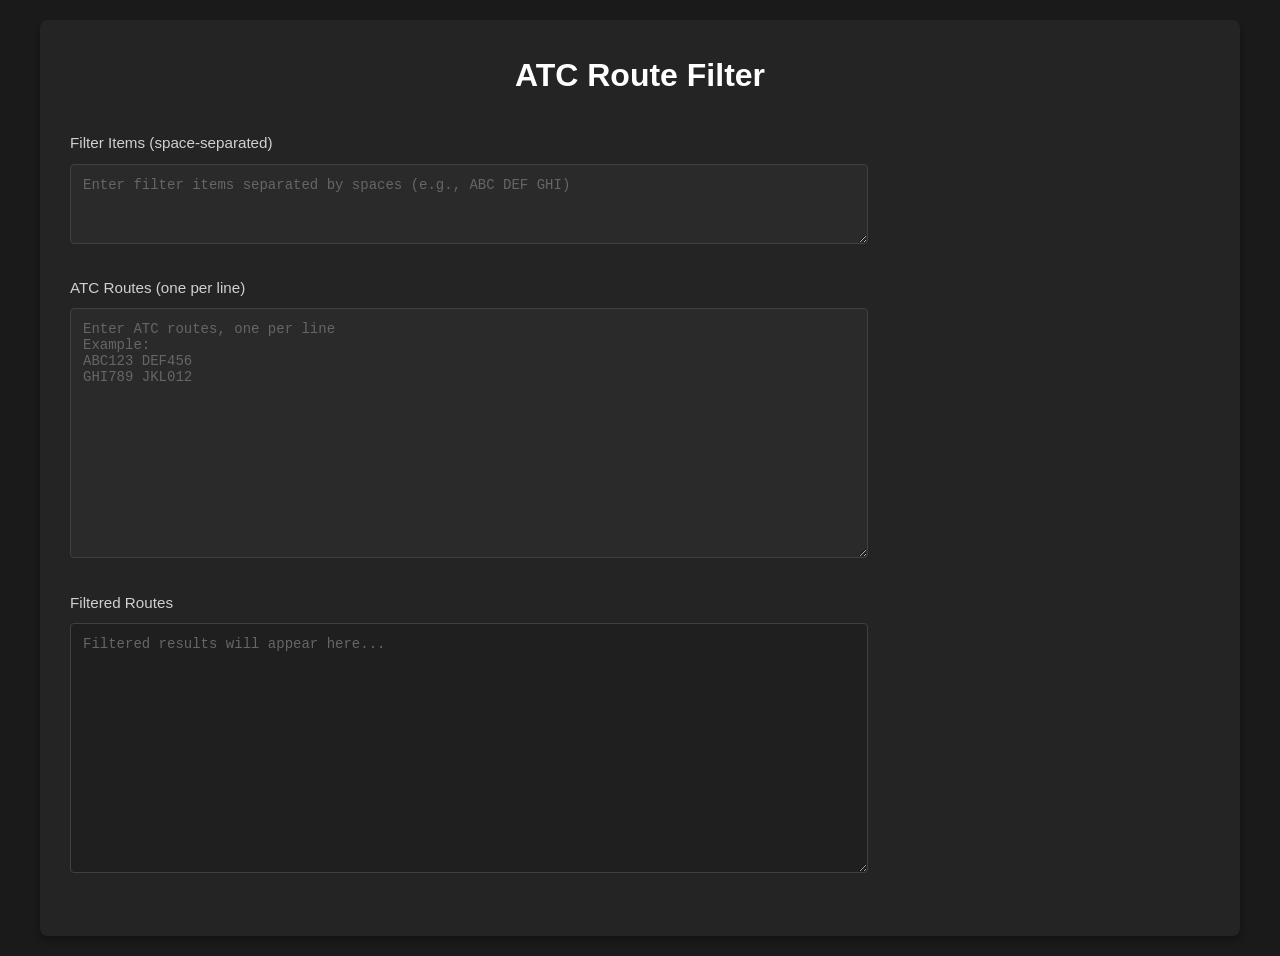
==== routes.html @ 53eb927a "Add HTML structure for ATC Route Filter This file contains the HTML structure for an ATC Route Filte" ====
<!DOCTYPE html>
<html lang="en">
<head>
  <meta charset="UTF-8">
  <meta name="viewport" content="width=device-width, initial-scale=1.0">
  <title>ATC Route Filter</title>
  <style>
    * {
      margin: 0;
      padding: 0;
      box-sizing: border-box;
    }

    body {
      font-family: -apple-system, BlinkMacSystemFont, 'Segoe UI', Roboto, Oxygen, Ubuntu, Cantarell, sans-serif;
      background-color: #1a1a1a;
      color: #e0e0e0;
      line-height: 1.6;
      padding: 20px;
      min-height: 100vh;
    }

    .container {
      max-width: 1200px;
      margin: 0 auto;
      padding: 30px;
      background-color: #242424;
      border-radius: 8px;
      box-shadow: 0 4px 6px rgba(0, 0, 0, 0.3);
    }

    h1 {
      color: #ffffff;
      margin-bottom: 30px;
      text-align: center;
      font-size: 2em;
      font-weight: 600;
    }

    .form-group {
      margin-bottom: 25px;
    }

    label {
      display: block;
      margin-bottom: 8px;
      color: #d0d0d0;
      font-weight: 500;
      font-size: 0.95em;
    }

    textarea {
      width: 70%;
      padding: 12px;
      background-color: #2a2a2a;
      color: #e0e0e0;
      border: 1px solid #404040;
      border-radius: 4px;
      font-family: 'Courier New', monospace;
      font-size: 14px;
      resize: vertical;
      transition: border-color 0.2s ease, box-shadow 0.2s ease;
    }

    textarea:focus {
      outline: none;
      border-color: #5a9;
      box-shadow: 0 0 0 3px rgba(85, 170, 153, 0.1);
    }

    textarea[readonly] {
      background-color: #1f1f1f;
      cursor: default;
    }

    textarea[readonly]:focus {
      border-color: #404040;
      box-shadow: none;
    }

    #filterItems {
      height: 80px;
      min-height: 80px;
    }

    #routes {
      height: 250px;
      min-height: 250px;
    }

    #filteredResults {
      height: 250px;
      min-height: 250px;
    }

    .result-count {
      margin-top: 8px;
      font-size: 0.85em;
      color: #999;
      font-style: italic;
    }

    ::placeholder {
      color: #666;
      opacity: 1;
    }

    ::-webkit-scrollbar {
      width: 10px;
    }

    ::-webkit-scrollbar-track {
      background: #1a1a1a;
    }

    ::-webkit-scrollbar-thumb {
      background: #404040;
      border-radius: 5px;
    }

    ::-webkit-scrollbar-thumb:hover {
      background: #505050;
    }
  </style>
</head>
<body>
  <div class="container">
    <h1>ATC Route Filter</h1>
    
    <div class="form-group">
      <label for="filterItems">Filter Items (space-separated)</label>
      <textarea 
        id="filterItems" 
        placeholder="Enter filter items separated by spaces (e.g., ABC DEF GHI)"
        rows="3"
      ></textarea>
    </div>
    
    <div class="form-group">
      <label for="routes">ATC Routes (one per line)</label>
      <textarea 
        id="routes" 
        placeholder="Enter ATC routes, one per line&#10;Example:&#10;ABC123 DEF456&#10;GHI789 JKL012"
        rows="12"
      ></textarea>
    </div>
    
    <div class="form-group">
      <label for="filteredResults">Filtered Routes</label>
      <textarea 
        id="filteredResults" 
        readonly
        rows="12"
        placeholder="Filtered results will appear here..."
      ></textarea>
      <div class="result-count" id="resultCount"></div>
    </div>
  </div>
  
  <script>
    const filterItemsInput = document.getElementById('filterItems');
    const routesInput = document.getElementById('routes');
    const filteredResultsOutput = document.getElementById('filteredResults');
    const resultCountDisplay = document.getElementById('resultCount');

    function filterRoutes() {
      // Get filter items and routes
      const filterItemsText = filterItemsInput.value.trim();
      const routesText = routesInput.value.trim();

      // Split filter items by spaces and filter out empty strings
      const filterItems = filterItemsText
        ? filterItemsText.split(/\s+/).filter(item => item.length > 0)
        : [];

      // Split routes by newlines and filter out empty strings
      const routes = routesText
        ? routesText.split('\n').map(route => route.trim()).filter(route => route.length > 0)
        : [];

      let filteredRoutes = [];

      // If no filter items, show all routes
      if (filterItems.length === 0) {
        filteredRoutes = routes;
      } else {
        // Filter routes: include route if it contains ANY filter item (case-insensitive)
        filteredRoutes = routes.filter(route => {
          const routeLower = route.toLowerCase();
          return filterItems.some(item => {
            const itemLower = item.toLowerCase();
            return routeLower.includes(itemLower);
          });
        });
      }

      // Update filtered results
      filteredResultsOutput.value = filteredRoutes.join('\n');

      // Update result count
      const count = filteredRoutes.length;
      const total = routes.length;
      if (total > 0) {
        resultCountDisplay.textContent = `Showing ${count} of ${total} route${total !== 1 ? 's' : ''}`;
      } else {
        resultCountDisplay.textContent = '';
      }
    }

    // Attach event listeners for real-time filtering
    filterItemsInput.addEventListener('input', filterRoutes);
    filterItemsInput.addEventListener('paste', () => {
      setTimeout(filterRoutes, 10);
    });

    routesInput.addEventListener('input', filterRoutes);
    routesInput.addEventListener('paste', () => {
      setTimeout(filterRoutes, 10);
    });

    // Initial filter on page load
    filterRoutes();
  </script>
<script defer src="https://static.cloudflareinsights.com/beacon.min.js/vcd15cbe7772f49c399c6a5babf22c1241717689176015" integrity="sha512-ZpsOmlRQV6y907TI0dKBHq9Md29nnaEIPlkf84rnaERnq6zvWvPUqr2ft8M1aS28oN72PdrCzSjY4U6VaAw1EQ==" data-cf-beacon='{"version":"2024.11.0","token":"6247cc1006f24529aaed02d8c5cba0a2","r":1,"server_timing":{"name":{"cfCacheStatus":true,"cfEdge":true,"cfExtPri":true,"cfL4":true,"cfOrigin":true,"cfSpeedBrain":true},"location_startswith":null}}' crossorigin="anonymous"></script>
</body>
</html>
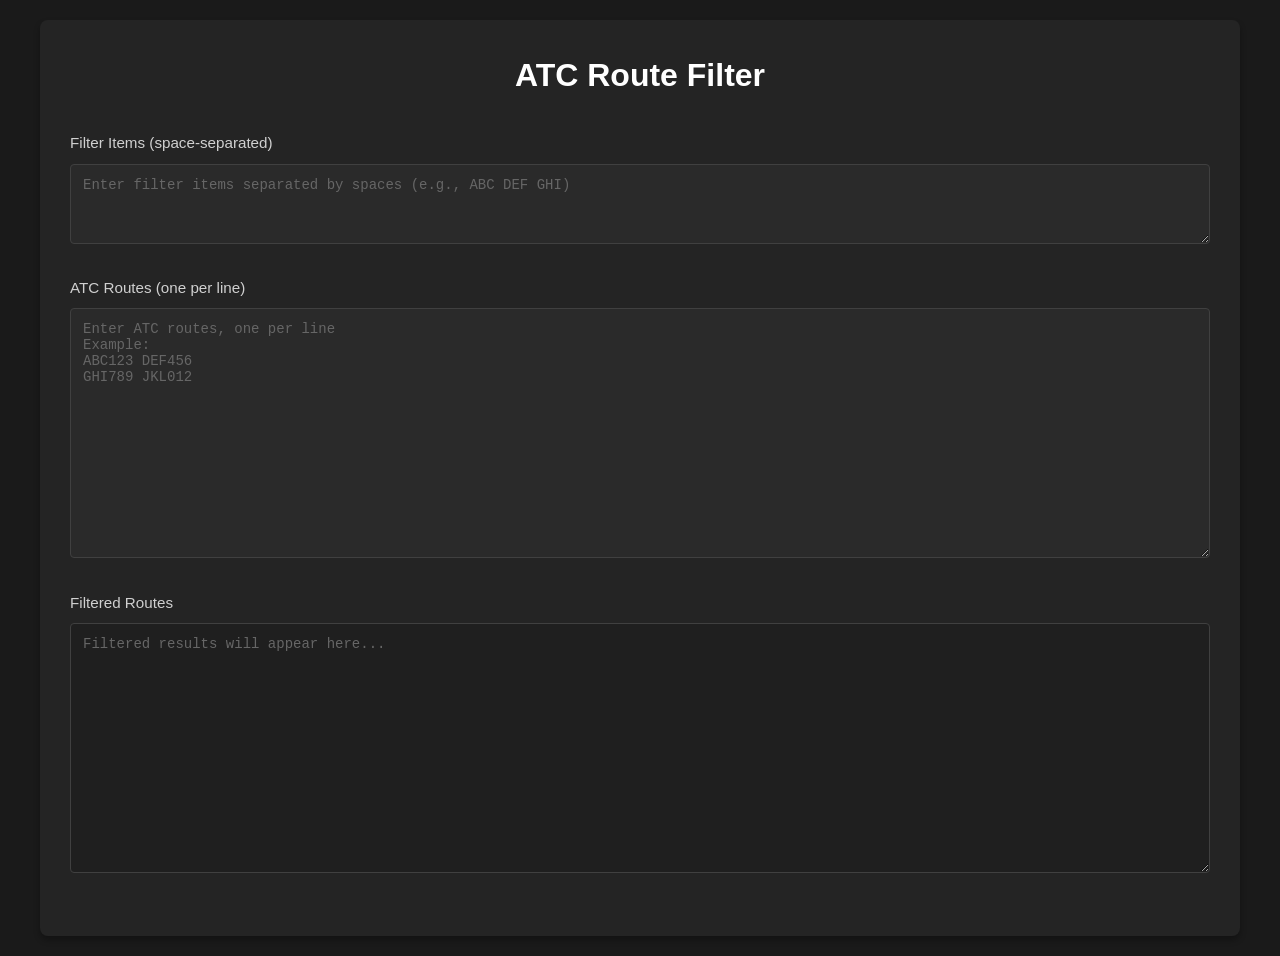
==== commit aa126a6a: "Change textarea width from 70% to 100%" ====
--- a/routes.html
+++ b/routes.html
@@ -51,7 +51,7 @@
     }
 
     textarea {
-      width: 70%;
+      width: 100%;
       padding: 12px;
       background-color: #2a2a2a;
       color: #e0e0e0;
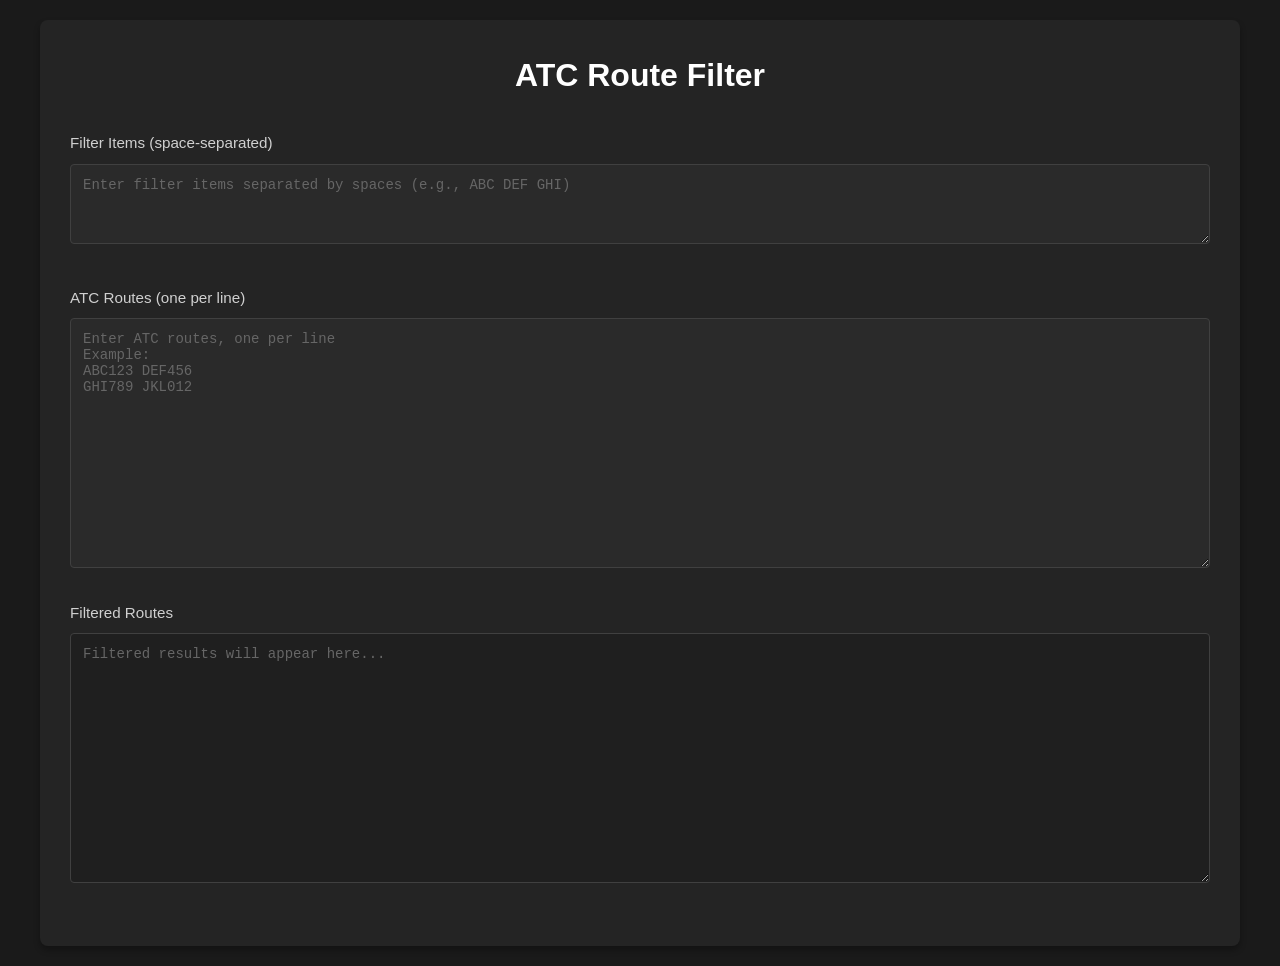
==== commit 1283b8bf: "Implement chip styles and functionality for filters Added styles and functionality for chips to disp" ====
--- a/routes.html
+++ b/routes.html
@@ -1,9 +1,8 @@
-
 <!DOCTYPE html>
 <html lang="en">
 <head>
-  <meta charset="UTF-8">
-  <meta name="viewport" content="width=device-width, initial-scale=1.0">
+  <meta charset="UTF-8" />
+  <meta name="viewport" content="width=device-width, initial-scale=1.0"/>
   <title>ATC Route Filter</title>
   <style>
     * {
@@ -121,6 +120,59 @@
 
     ::-webkit-scrollbar-thumb:hover {
       background: #505050;
+    }
+
+    /* New styles for chips (bubble-like items) */
+    .chips {
+      display: flex;
+      flex-wrap: wrap;
+      gap: 8px;
+      margin-top: 10px;
+      align-items: center;
+    }
+
+    .chip {
+      display: inline-flex;
+      align-items: center;
+      gap: 8px;
+      background: linear-gradient(180deg, #303030, #262626);
+      border: 1px solid #3a3a3a;
+      color: #e6e6e6;
+      padding: 6px 10px;
+      border-radius: 999px;
+      font-size: 0.9em;
+      box-shadow: 0 1px 0 rgba(0,0,0,0.6);
+      max-width: 100%;
+      word-break: break-word;
+    }
+
+    .chip .remove {
+      background: transparent;
+      border: none;
+      color: #cfcfcf;
+      font-weight: 700;
+      cursor: pointer;
+      padding: 0;
+      line-height: 1;
+      font-size: 1rem;
+      border-radius: 50%;
+      width: 18px;
+      height: 18px;
+      display: inline-flex;
+      align-items: center;
+      justify-content: center;
+    }
+
+    .chip .remove:hover {
+      color: #ff9b9b;
+    }
+
+    /* Make sure chips container doesn't overlap textarea on small heights */
+    @media (max-width: 520px) {
+      .chip {
+        font-size: 0.85em;
+        padding: 5px 8px;
+      }
     }
   </style>
 </head>
@@ -134,7 +186,11 @@
         id="filterItems" 
         placeholder="Enter filter items separated by spaces (e.g., ABC DEF GHI)"
         rows="3"
+        aria-describedby="chipsContainer"
       ></textarea>
+
+      <!-- Chips container: shows each entered item as a bubble regardless of how they were input -->
+      <div id="chipsContainer" class="chips" aria-live="polite" aria-atomic="true"></div>
     </div>
     
     <div class="form-group">
@@ -163,6 +219,47 @@
     const routesInput = document.getElementById('routes');
     const filteredResultsOutput = document.getElementById('filteredResults');
     const resultCountDisplay = document.getElementById('resultCount');
+    const chipsContainer = document.getElementById('chipsContainer');
+
+    function renderChips(items) {
+      // Clear existing chips
+      chipsContainer.innerHTML = '';
+
+      if (!items || items.length === 0) {
+        // Nothing to show
+        return;
+      }
+
+      items.forEach(item => {
+        const chip = document.createElement('span');
+        chip.className = 'chip';
+        chip.textContent = item;
+
+        // Remove button (optional UX: allows removing a filter by clicking the ×)
+        const removeBtn = document.createElement('button');
+        removeBtn.className = 'remove';
+        removeBtn.type = 'button';
+        removeBtn.title = `Remove "${item}"`;
+        removeBtn.textContent = '×';
+        removeBtn.addEventListener('click', (e) => {
+          e.preventDefault();
+          removeFilterItem(item);
+        });
+
+        chip.appendChild(removeBtn);
+        chipsContainer.appendChild(chip);
+      });
+    }
+
+    function removeFilterItem(itemToRemove) {
+      // Parse current filter items, remove all exact matches, and update textarea
+      const current = filterItemsInput.value.trim()
+        ? filterItemsInput.value.trim().split(/\s+/).filter(i => i.length > 0)
+        : [];
+      const updated = current.filter(i => i !== itemToRemove);
+      filterItemsInput.value = updated.join(' ');
+      filterRoutes();
+    }
 
     function filterRoutes() {
       // Get filter items and routes
@@ -173,6 +270,9 @@
       const filterItems = filterItemsText
         ? filterItemsText.split(/\s+/).filter(item => item.length > 0)
         : [];
+
+      // Render chips (bubbles) for current filter items
+      renderChips(filterItems);
 
       // Split routes by newlines and filter out empty strings
       const routes = routesText
@@ -208,9 +308,10 @@
       }
     }
 
-    // Attach event listeners for real-time filtering
+    // Attach event listeners for real-time filtering and chip display
     filterItemsInput.addEventListener('input', filterRoutes);
     filterItemsInput.addEventListener('paste', () => {
+      // Slight delay to allow pasted text to be available in the input
       setTimeout(filterRoutes, 10);
     });
 
@@ -219,9 +320,9 @@
       setTimeout(filterRoutes, 10);
     });
 
-    // Initial filter on page load
+    // Initial filter & chip render on page load
     filterRoutes();
   </script>
-<script defer src="https://static.cloudflareinsights.com/beacon.min.js/vcd15cbe7772f49c399c6a5babf22c1241717689176015" integrity="sha512-ZpsOmlRQV6y907TI0dKBHq9Md29nnaEIPlkf84rnaERnq6zvWvPUqr2ft8M1aS28oN72PdrCzSjY4U6VaAw1EQ==" data-cf-beacon='{"version":"2024.11.0","token":"6247cc1006f24529aaed02d8c5cba0a2","r":1,"server_timing":{"name":{"cfCacheStatus":true,"cfEdge":true,"cfExtPri":true,"cfL4":true,"cfOrigin":true,"cfSpeedBrain":true},"location_startswith":null}}' crossorigin="anonymous"></script>
+<script defer src="https://static.cloudflareinsights.com/beacon.min.js/vcd15cbe7772f49c399c6a5babf22c1241717689176015" integrity="sha512-ZpsOmlRQV6y907TI0dKBHq9Md29nnaEIPlkf84rnaERnq6zvWvPUqr2ft8M1aS2[...]
 </body>
 </html>
